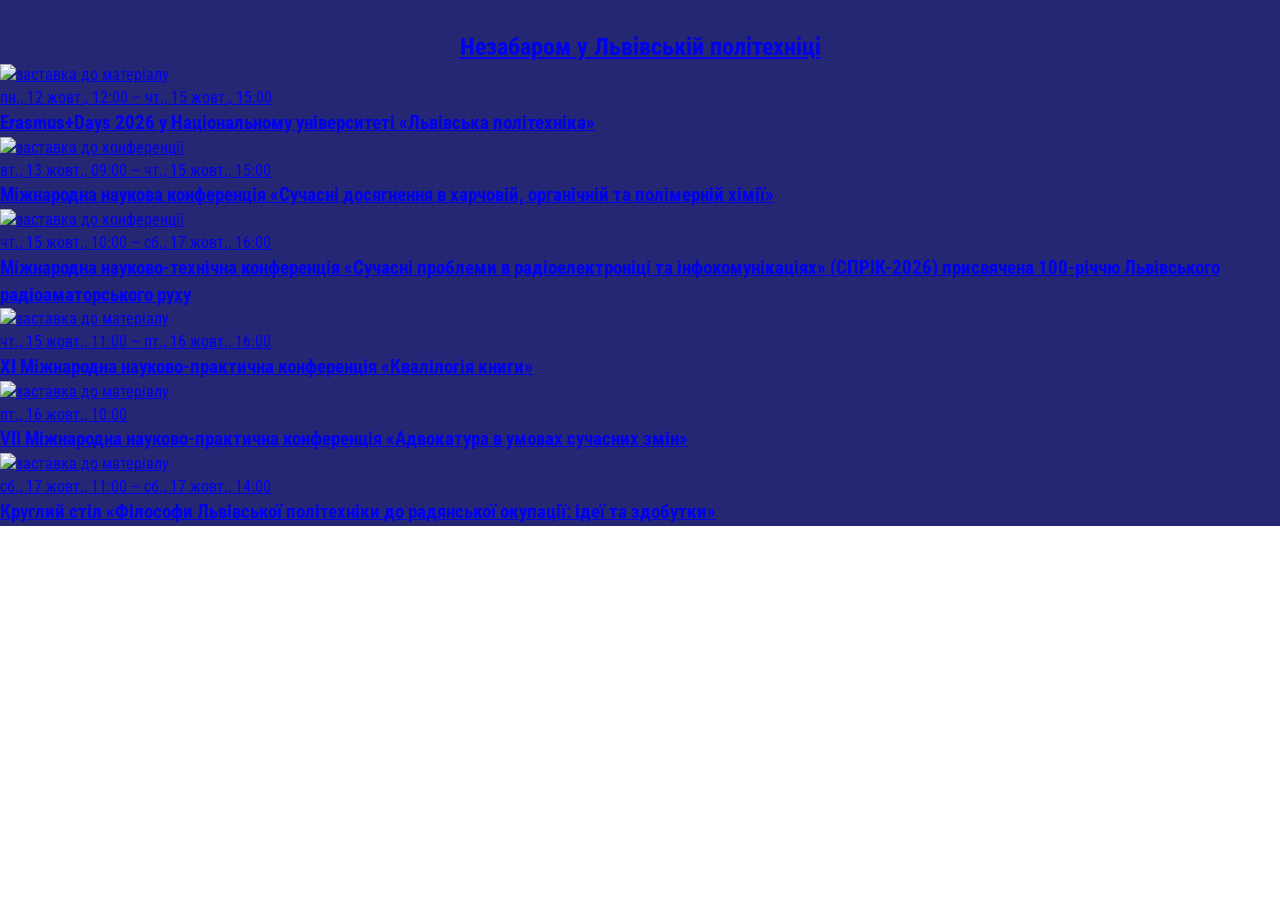
==== lab5/index.html @ e91c6360 "lab5" ====
<!DOCTYPE html>
<html lang="en">

<head>
    <meta charset="UTF-8">
    <meta name="viewport" content="width=device-width, initial-scale=1.0">
    <title>Document</title>
    <link rel="stylesheet" href="https://fonts.googleapis.com/css?family=Roboto:700,regular,italic|Roboto+Condensed:regular,700|Roboto+Slab:600&amp;subset=cyrillic,cyrillic-ext" media="all" />
    <link rel="stylesheet" href="./css/styles.css">
</head>

<body class="fontyourface path-frontpage navbar-is-static-top has-glyphicons lang-uk">
    <header id="events_container" role="link" aria-label="Upcoming Events">
        <div class=" container ">
            <div class="region region-events">
                <section
                    class="views-element-container block block-views block-views-blockfront-page-news-block-4 clearfix"
                    id="block-views-block-front-page-news-block-4">



                    <div class="form-group">
                        <div
                            class="view view-front-page-news view-id-front_page_news view-display-id-block_4 js-view-dom-id-12dc6b7f7f33ab239608c702c63f60d24fadd709d28f8f15d3413d569ca8c451">


                            <div class="view-header">
                                <h2 align="center"><span><a href="/events">Незабаром у Львівській політехніці</a></span>
                                </h2>
                            </div>

                            <div class="view-content">
                                <div class="views-view-grid horizontal cols-6 clearfix">
                                    <div class="row">
                                        <div class="col-xs-6 col-sm-4 col-lg-2 views-col col-1">
                                            <div class="views-field views-field-title"><span class="field-content"><a
                                                        href="/events/erasmusdays-2026-u-natsionalnomu-universyteti-lvivska-politekhnika">
                                                        <img src="/sites/default/files/styles/event_teaser/public/2026/10/8/events/37901/1zastphoto-2026-10-07-17-04-39.jpg?itok=zjB2lRc_"
                                                            width="345" height="152" alt="заставка до матеріалу"
                                                            typeof="Image" class="img-responsive" />



                                                        <div class="event_date"><time datetime="00Z">пн., 12 жовт.,
                                                                12:00</time>
                                                            – <time datetime="00Z">чт., 15 жовт., 15:00</time>
                                                        </div>
                                                        <h3>Erasmus+Days 2026 у Національному університеті «Львівська
                                                            політехніка»</h3>
                                                    </a></span></div>
                                        </div>
                                        <div class="col-xs-6 col-sm-4 col-lg-2 views-col col-2">
                                            <div class="views-field views-field-title"><span class="field-content"><a
                                                        href="/events/mizhnarodna-naukova-konferentsiia-suchasni-dosiahnennia-v-kharchovii-orhanichnii-ta-0">
                                                        <img src="/sites/default/files/styles/event_teaser/public/2026/9/4/events/37456/znimok-ekrana-2026-09-04-134423.jpg?itok=BsXPhuUu"
                                                            width="345" height="183" alt="заставка до конференції"
                                                            typeof="Image" class="img-responsive" />



                                                        <div class="event_date"><time datetime="00Z">вт., 13 жовт.,
                                                                09:00</time>
                                                            – <time datetime="00Z">чт., 15 жовт., 15:00</time>
                                                        </div>
                                                        <h3>Міжнародна наукова конференція «Сучасні досягнення в
                                                            харчовій, органічній та полімерній хімії»</h3>
                                                    </a></span></div>
                                        </div>
                                        <div class="col-xs-6 col-sm-4 col-lg-2 views-col col-3">
                                            <div class="views-field views-field-title"><span class="field-content"><a
                                                        href="/events/mizhnarodna-naukovo-tekhnichna-konferentsiia-suchasni-problemy-v-radioelektronitsi-ta">
                                                        <img src="/sites/default/files/styles/event_teaser/public/2026/7/17/events/37215/mizhnarodna-naukovo-tekhnichna-konferenciya.jpg?itok=i2C3cTjd"
                                                            width="345" height="194" alt="заставка до конференції"
                                                            typeof="Image" class="img-responsive" />



                                                        <div class="event_date"><time datetime="00Z">чт., 15 жовт.,
                                                                10:00</time>
                                                            – <time datetime="00Z">сб., 17 жовт., 16:00</time>
                                                        </div>
                                                        <h3>Міжнародна науково-технічна конференція «Сучасні проблеми в
                                                            радіоелектроніці та інфокомунікаціях» (СПРІК-2026)
                                                            присвячена 100-річчю Львівського радіоаматорського руху</h3>
                                                    </a></span></div>
                                        </div>
                                        <div class="col-xs-6 col-sm-4 col-lg-2 views-col col-4">
                                            <div class="views-field views-field-title"><span class="field-content"><a
                                                        href="/events/khi-mizhnarodna-naukovo-praktychna-konferentsiia-kvalilohiia-knyhy">
                                                        <img src="/sites/default/files/styles/event_teaser/public/2026/10/9/events/37914/1zastznimok-ekrana-2026-10-09-110502.jpg?itok=4F3PVvRa"
                                                            width="345" height="159" alt="заставка до матеріалу"
                                                            typeof="Image" class="img-responsive" />



                                                        <div class="event_date"><time datetime="00Z">чт., 15 жовт.,
                                                                11:00</time>
                                                            – <time datetime="00Z">пт., 16 жовт., 16:00</time>
                                                        </div>
                                                        <h3>ХІ Міжнародна науково-практична конференція «Квалілогія
                                                            книги»</h3>
                                                    </a></span></div>
                                        </div>
                                        <div class="col-xs-6 col-sm-4 col-lg-2 views-col col-5">
                                            <div class="views-field views-field-title"><span class="field-content"><a
                                                        href="/events/vii-mizhnarodna-naukovo-praktychna-konferentsiia-advokatura-v-umovakh-suchasnykh-zmin">
                                                        <img src="/sites/default/files/styles/event_teaser/public/2026/9/30/events/37770/1konferenciya-kaf-cpp.jpg?itok=XQYpRV-_"
                                                            width="345" height="244" alt="заставка до матеріалу"
                                                            typeof="Image" class="img-responsive" />



                                                        <div class="event_date"><time datetime="00Z">пт., 16 жовт.,
                                                                10:00</time>
                                                        </div>
                                                        <h3>VІІ Міжнародна науково-практична конференція «Адвокатура в
                                                            умовах сучасних змін»</h3>
                                                    </a></span></div>
                                        </div>
                                        <div class="col-xs-6 col-sm-4 col-lg-2 views-col col-6">
                                            <div class="views-field views-field-title"><span class="field-content"><a
                                                        href="/events/kruhlyi-stil-filosofy-lvivskoi-politekhniky-do-radianskoi-okupatsii-idei-ta-zdobutky">
                                                        <img src="/sites/default/files/styles/event_teaser/public/2026/10/5/events/37836/z.jpg?itok=XsVrh4gT"
                                                            width="345" height="211" alt="заставка до матеріалу"
                                                            typeof="Image" class="img-responsive" />



                                                        <div class="event_date"><time datetime="00Z">сб., 17 жовт.,
                                                                11:00</time>
                                                            – <time datetime="00Z">сб., 17 жовт., 14:00</time>
                                                        </div>
                                                        <h3>Круглий стіл «Філософи Львівської політехніки до радянської
                                                            окупації: ідеї та здобутки» </h3>
                                                    </a></span></div>
                                        </div>
                                    </div>
                                </div>

                            </div>

                        </div>
                    </div>

                </section>


            </div>

        </div>
    </header>
</body>

</html>
---- lab5/css/styles.css ----
*{
    box-sizing: border-box;
    margin: 0;
    padding: 0;
    -webkit-box-sizing: border-box;
    -moz-box-sizing: border-box;
    box-sizing: border-box;

}
html {
    font-size: 10px;
    -webkit-tap-highlight-color: rgba(0,0,0,0);
}
body {
    font-family: 'Roboto';
    font-size: 1.6rem;
    line-height: 1.42857143;
    color: #333;
    background-color: #fff;
}
#events_container {
    padding: 3rem 0 3rem 0;
}
#events_container {
    background: #252775;
    padding: 3rem 0 0 0;
}
#block-lpnu-main-menu, .region-sidebar-second, .logo, .page-header, #hero, #block-lpnushortcutstop4, #featured_container h2, #events_container, .news_teaser, .block-views-blockfront-page-news-block-3 h2, .paragraph--type--person-with-description .field--name-field-person-name, .view-header h1 {
    font-family: 'Roboto Condensed';
    font-style: normal;
    font-weight: normal;
}
article, aside, details, figcaption, figure, footer, header, hgroup, main, menu, nav, section, summary {
    display: block;
}
header {
    display: block;
    unicode-bidi: isolate;
}
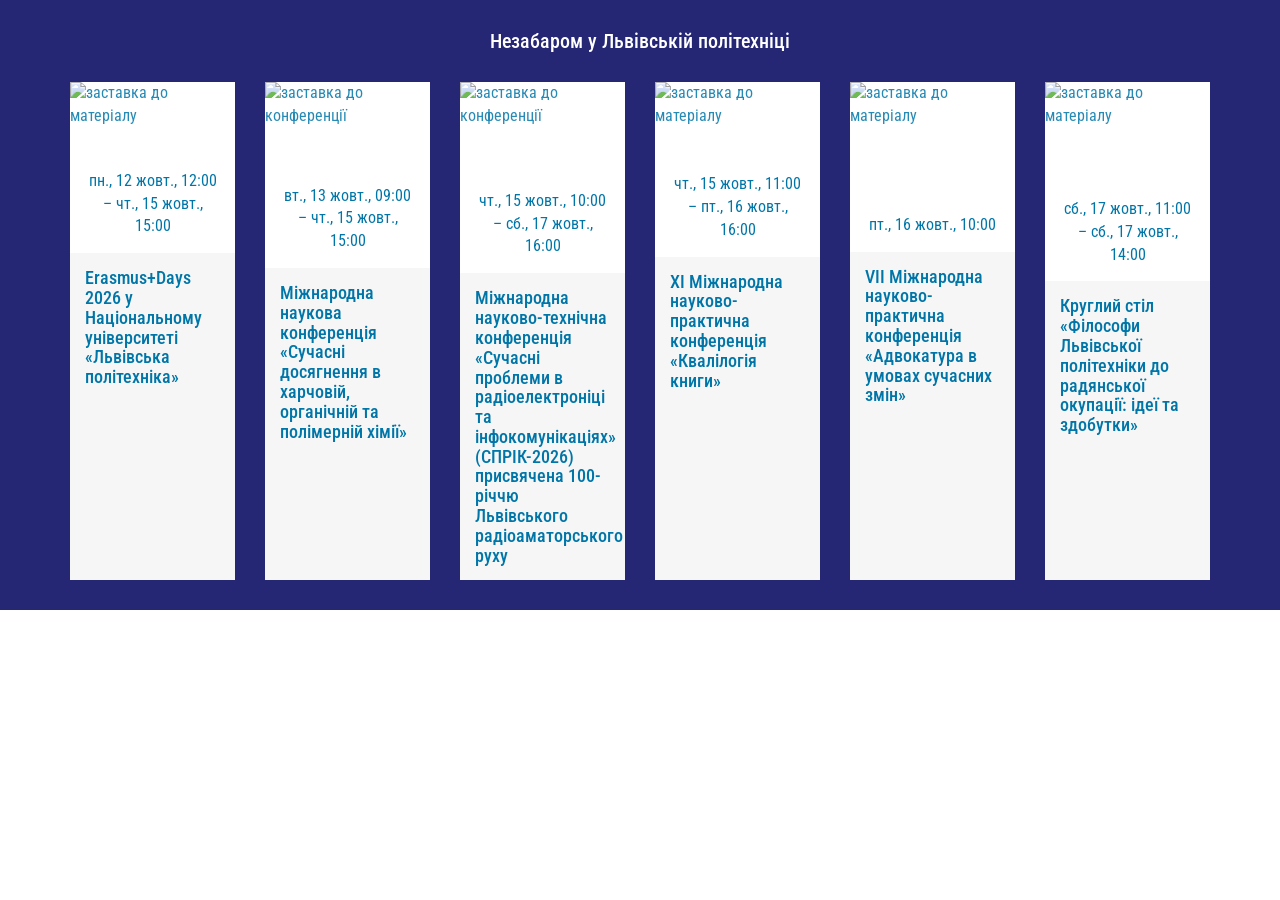
==== commit c819deb7: "Add labs 5-8" ====
--- a/lab5/index.html
+++ b/lab5/index.html
@@ -1,15 +1,15 @@
 <!DOCTYPE html>
-<html lang="en">
+<html lang="uk">
 
 <head>
     <meta charset="UTF-8">
     <meta name="viewport" content="width=device-width, initial-scale=1.0">
-    <title>Document</title>
+    <title>Лабораторна робота 5. Блочна модель, шрифти та колір</title>
     <link rel="stylesheet" href="https://fonts.googleapis.com/css?family=Roboto:700,regular,italic|Roboto+Condensed:regular,700|Roboto+Slab:600&amp;subset=cyrillic,cyrillic-ext" media="all" />
     <link rel="stylesheet" href="./css/styles.css">
 </head>
 
-<body class="fontyourface path-frontpage navbar-is-static-top has-glyphicons lang-uk">
+<body>
     <header id="events_container" role="link" aria-label="Upcoming Events">
         <div class=" container ">
             <div class="region region-events">
@@ -25,7 +25,7 @@
 
 
                             <div class="view-header">
-                                <h2 align="center"><span><a href="/events">Незабаром у Львівській політехніці</a></span>
+                                <h2 align="center"><span><a href="https://lpnu.ua/events">Незабаром у Львівській політехніці</a></span>
                                 </h2>
                             </div>
 
@@ -34,8 +34,8 @@
                                     <div class="row">
                                         <div class="col-xs-6 col-sm-4 col-lg-2 views-col col-1">
                                             <div class="views-field views-field-title"><span class="field-content"><a
-                                                        href="/events/erasmusdays-2026-u-natsionalnomu-universyteti-lvivska-politekhnika">
-                                                        <img src="/sites/default/files/styles/event_teaser/public/2026/10/8/events/37901/1zastphoto-2026-10-07-17-04-39.jpg?itok=zjB2lRc_"
+                                                        href="https://lpnu.ua/events/erasmusdays-2026-u-natsionalnomu-universyteti-lvivska-politekhnika">
+                                                        <img src="https://lpnu.ua/sites/default/files/styles/event_teaser/public/2026/10/8/events/37901/1zastphoto-2026-10-07-17-04-39.jpg?itok=zjB2lRc_"
                                                             width="345" height="152" alt="заставка до матеріалу"
                                                             typeof="Image" class="img-responsive" />
 
@@ -51,8 +51,8 @@
                                         </div>
                                         <div class="col-xs-6 col-sm-4 col-lg-2 views-col col-2">
                                             <div class="views-field views-field-title"><span class="field-content"><a
-                                                        href="/events/mizhnarodna-naukova-konferentsiia-suchasni-dosiahnennia-v-kharchovii-orhanichnii-ta-0">
-                                                        <img src="/sites/default/files/styles/event_teaser/public/2026/9/4/events/37456/znimok-ekrana-2026-09-04-134423.jpg?itok=BsXPhuUu"
+                                                        href="https://lpnu.ua/events/mizhnarodna-naukova-konferentsiia-suchasni-dosiahnennia-v-kharchovii-orhanichnii-ta-0">
+                                                        <img src="https://lpnu.ua/sites/default/files/styles/event_teaser/public/2026/9/4/events/37456/znimok-ekrana-2026-09-04-134423.jpg?itok=BsXPhuUu"
                                                             width="345" height="183" alt="заставка до конференції"
                                                             typeof="Image" class="img-responsive" />
 
@@ -68,8 +68,8 @@
                                         </div>
                                         <div class="col-xs-6 col-sm-4 col-lg-2 views-col col-3">
                                             <div class="views-field views-field-title"><span class="field-content"><a
-                                                        href="/events/mizhnarodna-naukovo-tekhnichna-konferentsiia-suchasni-problemy-v-radioelektronitsi-ta">
-                                                        <img src="/sites/default/files/styles/event_teaser/public/2026/7/17/events/37215/mizhnarodna-naukovo-tekhnichna-konferenciya.jpg?itok=i2C3cTjd"
+                                                        href="https://lpnu.ua/events/mizhnarodna-naukovo-tekhnichna-konferentsiia-suchasni-problemy-v-radioelektronitsi-ta">
+                                                        <img src="https://lpnu.ua/sites/default/files/styles/event_teaser/public/2026/7/17/events/37215/mizhnarodna-naukovo-tekhnichna-konferenciya.jpg?itok=i2C3cTjd"
                                                             width="345" height="194" alt="заставка до конференції"
                                                             typeof="Image" class="img-responsive" />
 
@@ -86,8 +86,8 @@
                                         </div>
                                         <div class="col-xs-6 col-sm-4 col-lg-2 views-col col-4">
                                             <div class="views-field views-field-title"><span class="field-content"><a
-                                                        href="/events/khi-mizhnarodna-naukovo-praktychna-konferentsiia-kvalilohiia-knyhy">
-                                                        <img src="/sites/default/files/styles/event_teaser/public/2026/10/9/events/37914/1zastznimok-ekrana-2026-10-09-110502.jpg?itok=4F3PVvRa"
+                                                        href="https://lpnu.ua/events/khi-mizhnarodna-naukovo-praktychna-konferentsiia-kvalilohiia-knyhy">
+                                                        <img src="https://lpnu.ua/sites/default/files/styles/event_teaser/public/2026/10/9/events/37914/1zastznimok-ekrana-2026-10-09-110502.jpg?itok=4F3PVvRa"
                                                             width="345" height="159" alt="заставка до матеріалу"
                                                             typeof="Image" class="img-responsive" />
 
@@ -103,8 +103,8 @@
                                         </div>
                                         <div class="col-xs-6 col-sm-4 col-lg-2 views-col col-5">
                                             <div class="views-field views-field-title"><span class="field-content"><a
-                                                        href="/events/vii-mizhnarodna-naukovo-praktychna-konferentsiia-advokatura-v-umovakh-suchasnykh-zmin">
-                                                        <img src="/sites/default/files/styles/event_teaser/public/2026/9/30/events/37770/1konferenciya-kaf-cpp.jpg?itok=XQYpRV-_"
+                                                        href="https://lpnu.ua/events/vii-mizhnarodna-naukovo-praktychna-konferentsiia-advokatura-v-umovakh-suchasnykh-zmin">
+                                                        <img src="https://lpnu.ua/sites/default/files/styles/event_teaser/public/2026/9/30/events/37770/1konferenciya-kaf-cpp.jpg?itok=XQYpRV-_"
                                                             width="345" height="244" alt="заставка до матеріалу"
                                                             typeof="Image" class="img-responsive" />
 
@@ -119,8 +119,8 @@
                                         </div>
                                         <div class="col-xs-6 col-sm-4 col-lg-2 views-col col-6">
                                             <div class="views-field views-field-title"><span class="field-content"><a
-                                                        href="/events/kruhlyi-stil-filosofy-lvivskoi-politekhniky-do-radianskoi-okupatsii-idei-ta-zdobutky">
-                                                        <img src="/sites/default/files/styles/event_teaser/public/2026/10/5/events/37836/z.jpg?itok=XsVrh4gT"
+                                                        href="https://lpnu.ua/events/kruhlyi-stil-filosofy-lvivskoi-politekhniky-do-radianskoi-okupatsii-idei-ta-zdobutky">
+                                                        <img src="https://lpnu.ua/sites/default/files/styles/event_teaser/public/2026/10/5/events/37836/z.jpg?itok=XsVrh4gT"
                                                             width="345" height="211" alt="заставка до матеріалу"
                                                             typeof="Image" class="img-responsive" />
 
--- a/lab5/css/styles.css
+++ b/lab5/css/styles.css
@@ -1,39 +1,127 @@
-*{
+* {
     box-sizing: border-box;
     margin: 0;
     padding: 0;
-    -webkit-box-sizing: border-box;
-    -moz-box-sizing: border-box;
-    box-sizing: border-box;
+}
 
-}
 html {
     font-size: 10px;
-    -webkit-tap-highlight-color: rgba(0,0,0,0);
 }
+
 body {
-    font-family: 'Roboto';
+    font-family: 'Roboto', sans-serif;
     font-size: 1.6rem;
     line-height: 1.42857143;
     color: #333;
     background-color: #fff;
 }
-#events_container {
-    padding: 3rem 0 3rem 0;
+
+a {
+    color: #0076a8;
+    text-decoration: none;
 }
+
+img {
+    display: block;
+    max-width: 100%;
+    height: auto;
+}
+
+header {
+    display: block;
+}
+
+/* Блок header#events_container */
 #events_container {
     background: #252775;
     padding: 3rem 0 0 0;
+    font-family: 'Roboto Condensed', sans-serif;
+    font-style: normal;
+    font-weight: 400;
 }
-#block-lpnu-main-menu, .region-sidebar-second, .logo, .page-header, #hero, #block-lpnushortcutstop4, #featured_container h2, #events_container, .news_teaser, .block-views-blockfront-page-news-block-3 h2, .paragraph--type--person-with-description .field--name-field-person-name, .view-header h1 {
-    font-family: 'Roboto Condensed';
-    font-style: normal;
-    font-weight: normal;
+
+#events_container .container {
+    width: 100%;
+    max-width: 1170px;
+    margin: 0 auto;
+    padding: 0 1.5rem;
 }
-article, aside, details, figcaption, figure, footer, header, hgroup, main, menu, nav, section, summary {
-    display: block;
+
+#events_container .view-header h2 {
+    margin: 0 0 3rem 0;
+    font-size: 2rem;
+    font-weight: 500;
+    line-height: 2.2rem;
+    text-align: center;
 }
-header {
-    display: block;
-    unicode-bidi: isolate;
-}+
+#events_container .view-header h2 a {
+    color: #fff;
+}
+
+/* Сітка: 2 колонки на малих екранах, 3 на середніх, 6 на великих */
+#events_container .row {
+    display: flex;
+    flex-wrap: wrap;
+    margin: 0 -1.5rem;
+}
+
+#events_container .views-col {
+    position: relative;
+    width: 50%;
+    padding: 0 1.5rem;
+    margin-bottom: 3rem;
+}
+
+@media (min-width: 768px) {
+    #events_container .views-col {
+        width: 33.33333333%;
+    }
+}
+
+@media (min-width: 1200px) {
+    #events_container .views-col {
+        width: 16.66666667%;
+    }
+}
+
+/* Картка події */
+#events_container .views-field {
+    display: flex;
+    flex-direction: column;
+    height: 100%;
+    background-color: #fff;
+}
+
+#events_container .field-content,
+#events_container .field-content > a {
+    display: flex;
+    flex-direction: column;
+    flex: 1;
+}
+
+#events_container img {
+    width: 100%;
+    opacity: 0.85;
+}
+
+#events_container .event_date {
+    padding: 1.5rem;
+    color: #0076a8;
+    text-align: center;
+}
+
+#events_container h3 {
+    flex: 1;
+    margin: 0;
+    padding: 1.5rem;
+    background-color: #f6f6f6;
+    color: #0076a8;
+    font-size: 1.8rem;
+    font-weight: 500;
+    line-height: 1.1;
+}
+
+#events_container a:hover h3 {
+    text-decoration: underline;
+}
